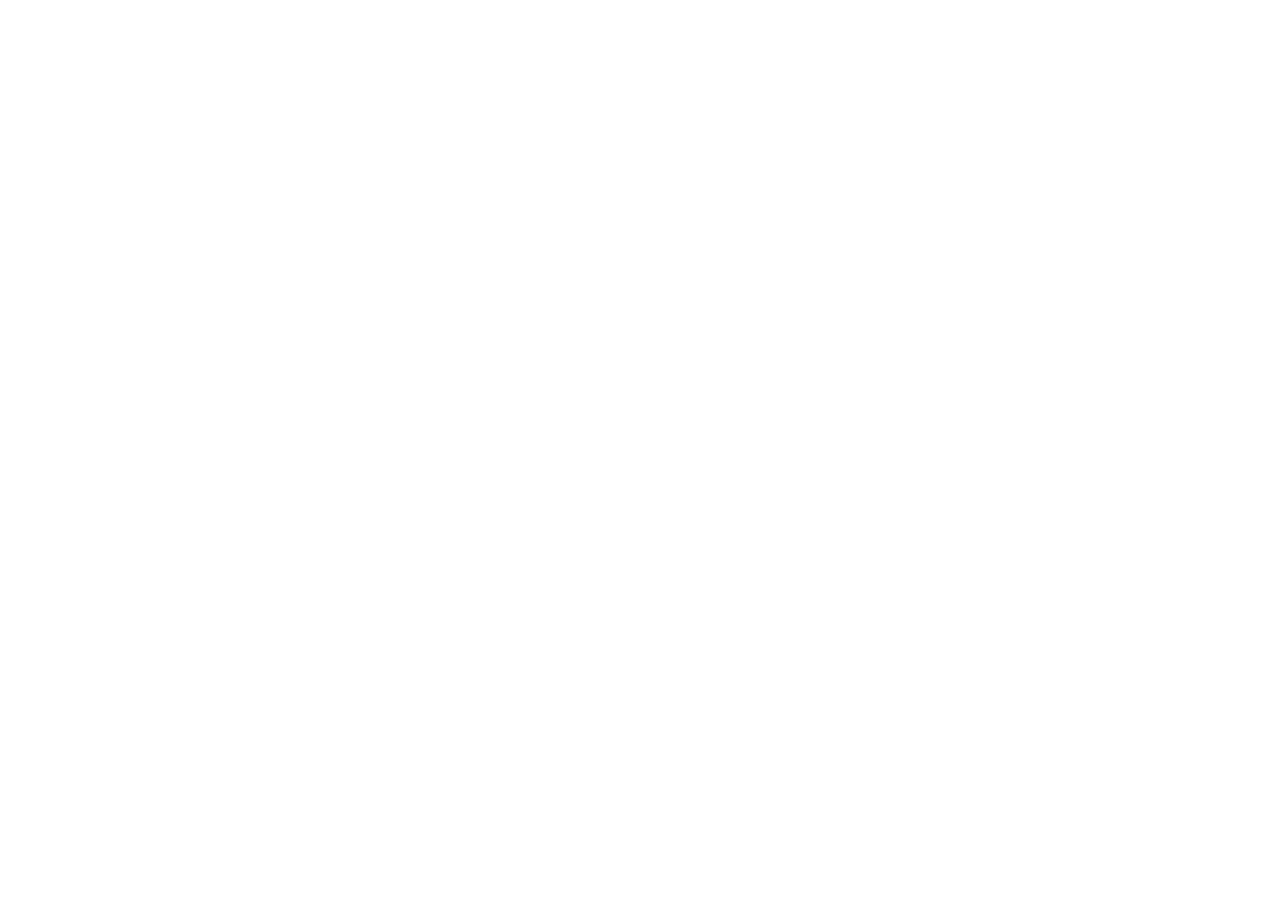
==== contact.html @ d80f9245 "Add files via upload" ====
<!DOCTYPE html>
<html lang="en">
  <head>
    <meta charset="UTF-8" />
    <meta http-equiv="X-UA-Compatible" content="IE=edge" />
    <meta name="viewport" content="width=device-width, initial-scale=1.0" />
    <link
      rel="icon"
      type="image/x-icon"
      href="./assets/images/icons/favicon.png"
    />
    <link href="./assets/css/bootstrap.css" type="text/css" rel="stylesheet" />
    <link href="./assets/css/aos.css" type="text/css" rel="stylesheet" />
    <link href="./assets/css/style.css" type="text/css" rel="stylesheet" />

    <!-- Fork this repository for free:  https://github.com/simamojtahedi -->

    <script src="./assets/scripts/default.js"></script>
    <script>
      $(function () {
        $("#include_navbar").load("./utils/navbar.html");
      });
    </script>

    <title id="page_title"></title>
  </head>
  <body>
    <div id="include_navbar"></div>
    <div class="container pt-4" data-aos="fade-in" id="content_wrapper">
      <h6 id="contact_title" class="title"></h6>
      <ul id="contact_data"></ul>
    </div>
  </body>

  <script src="./assets/scripts/scripts.js"></script>
  <script src="./data/global.js"></script>
  <script src="./lang/fa.js"></script>
  <script src="./lang/en.js"></script>
</html>
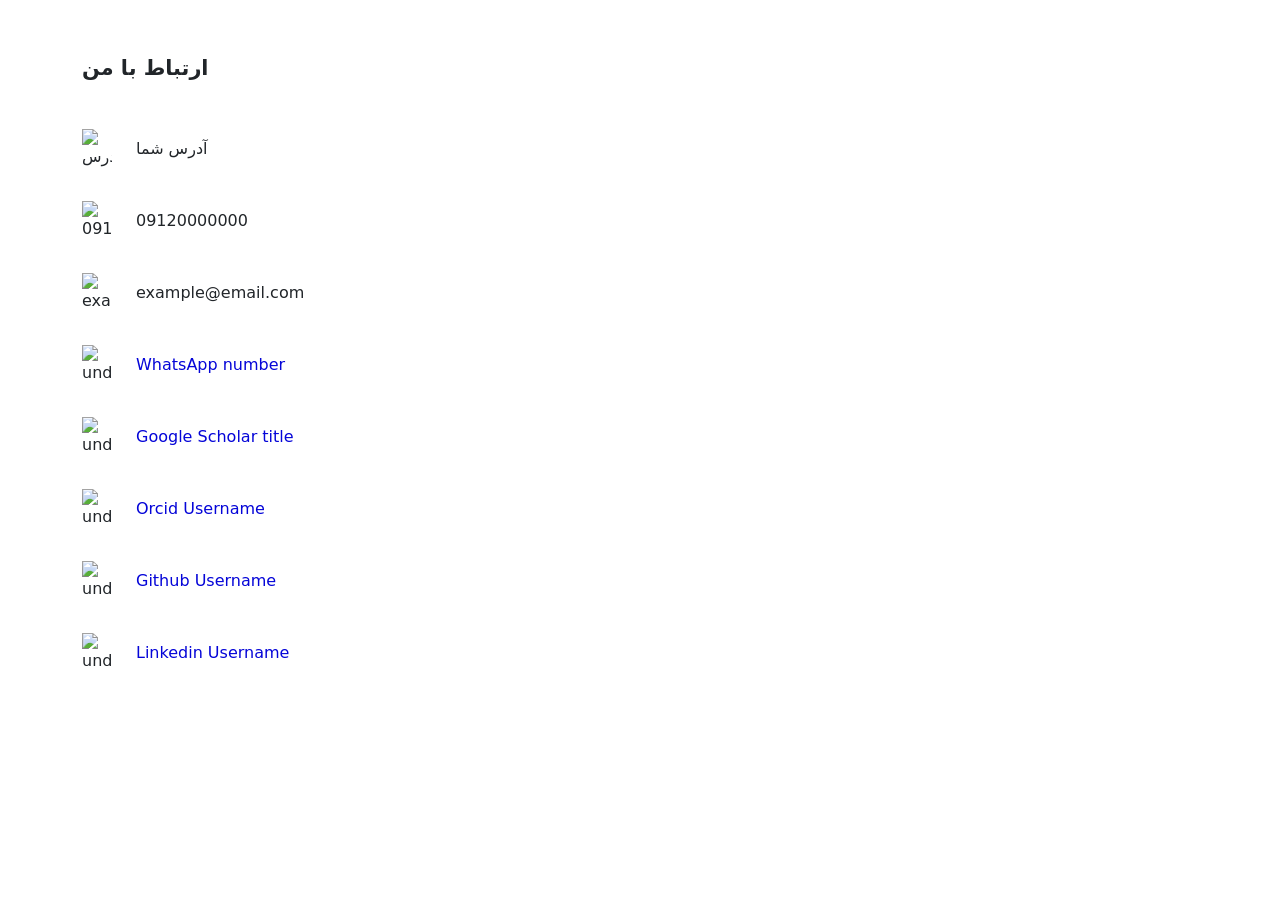
==== commit ce83b1d2: "Update contact.html" ====
--- a/contact.html
+++ b/contact.html
@@ -7,18 +7,18 @@
     <link
       rel="icon"
       type="image/x-icon"
-      href="./assets/images/icons/favicon.png"
+      href="favicon.png"
     />
-    <link href="./assets/css/bootstrap.css" type="text/css" rel="stylesheet" />
-    <link href="./assets/css/aos.css" type="text/css" rel="stylesheet" />
-    <link href="./assets/css/style.css" type="text/css" rel="stylesheet" />
+    <link href="bootstrap.css" type="text/css" rel="stylesheet" />
+    <link href="aos.css" type="text/css" rel="stylesheet" />
+    <link href="style.css" type="text/css" rel="stylesheet" />
 
     <!-- Fork this repository for free:  https://github.com/simamojtahedi -->
 
-    <script src="./assets/scripts/default.js"></script>
+    <script src="default.js"></script>
     <script>
       $(function () {
-        $("#include_navbar").load("./utils/navbar.html");
+        $("#include_navbar").load("navbar.html");
       });
     </script>
 
@@ -32,8 +32,8 @@
     </div>
   </body>
 
-  <script src="./assets/scripts/scripts.js"></script>
-  <script src="./data/global.js"></script>
-  <script src="./lang/fa.js"></script>
-  <script src="./lang/en.js"></script>
-</html>+  <script src="scripts.js"></script>
+  <script src="global.js"></script>
+  <script src="fa.js"></script>
+  <script src="en.js"></script>
+</html>
--- a/style.css
+++ b/style.css
@@ -0,0 +1,630 @@
+@font-face {
+  font-family: "vazir";
+  src: url("../fonts/vazir-400.eot");
+  src: url("../fonts/vazir-400.eot?#iefix") format("embedded-opentype"),
+    url("../fonts/vazir-400.woff2") format("woff2"),
+    url("../fonts/vazir-400.woff") format("woff"),
+    url("../fonts/vazir-400.ttf") format("truetype");
+  font-weight: 400;
+}
+
+@font-face {
+  font-family: "vazir";
+  src: url("../fonts/vazir-700.eot");
+  src: url("../fonts/vazir-700.eot?#iefix") format("embedded-opentype"),
+    url("../fonts/vazir-700.woff2") format("woff2"),
+    url("../fonts/vazir-700.woff") format("woff"),
+    url("../fonts/vazir-700.ttf") format("truetype");
+  font-weight: 700;
+}
+
+/* Navbar styles */
+#language {
+  cursor: pointer;
+  display: flex;
+  flex-direction: row-reverse;
+  align-items: center;
+  justify-content: center;
+  font-family: "vazir";
+  font-size: 13px;
+}
+
+#languageIcon {
+  width: 15px;
+  margin: 0 5px;
+}
+
+.rtl_wrapper #language {
+  cursor: pointer;
+  display: flex;
+  flex-direction: row-reverse;
+  align-items: center;
+  justify-content: center;
+  font-family: "vazir";
+  font-size: 13px;
+}
+
+.bg-light {
+  background-color: #fff !important;
+  box-shadow: 0 3px 5px rgba(0, 0, 0, 0.05);
+}
+
+.collapse {
+  display: flex;
+  align-items: center;
+  justify-content: space-between;
+}
+
+.title {
+  font-size: 1.3rem !important;
+  font-weight: bold;
+  position: relative;
+  margin-bottom: 1rem !important;
+  margin-top: 2rem;
+}
+
+/* --------- LTR styles --------- */
+
+/* Home page styles */
+.main_header {
+  display: flex;
+  align-items: center;
+  min-height: 90vh;
+}
+
+.main_header_info {
+  display: flex;
+  flex-direction: column;
+  align-items: center;
+}
+
+.main_header_info img {
+  width: 280px;
+  height: 280px;
+  object-fit: cover;
+  border-radius: 100%;
+  /* box-shadow: 3px 3px 5px rgba(0, 0, 0, 0.2); */
+  border: 5px solid #fff;
+}
+
+.main_header_info img[src=""] {
+  display: none;
+}
+
+.main_header_info h1 {
+  font-size: 1.8rem;
+  margin-top: 1rem;
+}
+
+.main_header_info h2 {
+  color: #888;
+  font-size: 1.2rem;
+  font-weight: 400;
+  margin-bottom: 1.5rem;
+}
+
+.main_header_content h6:last-of-type {
+  margin-top: 4rem;
+}
+
+.main_header_content p {
+  text-align: justify;
+  margin: 0 !important;
+}
+
+#home_list {
+  padding: 0;
+  padding-left: 1rem;
+}
+
+.main_header ul {
+  padding: 0;
+  padding-left: 1rem;
+  margin-top: 1rem;
+}
+
+#home_list li {
+  margin-bottom: 0.4rem;
+}
+
+#home_links {
+  display: flex;
+  align-items: center;
+  list-style: none;
+  margin-top: 0.5rem;
+}
+
+#home_links a {
+  margin: 0 0.5rem;
+  width: 33px;
+  display: block;
+  display: flex;
+  align-items: center;
+  justify-content: center;
+  padding-bottom: 0.4rem;
+  transform: scale(1);
+  transition: all 0.3s;
+}
+
+#home_links a:hover {
+  transform: scale(1.1);
+}
+
+#home_links img {
+  width: auto;
+  height: 33px;
+  box-shadow: none;
+  object-fit: contain;
+  border-radius: 0;
+  border: none;
+}
+
+/* Publications page styles */
+#publications_content {
+  margin-top: 1rem;
+}
+
+.publication_container {
+  margin-top: 3rem;
+}
+
+.publication_container .publications_header {
+  margin-bottom: 1rem;
+}
+
+.publication_container .publications_header span {
+  font-style: italic;
+  font-size: 1rem;
+}
+
+.publication_container .publications_header h2 {
+  display: inline;
+  font-size: 1.15rem;
+  text-align: justify;
+}
+
+.publication_container .publications_item {
+  margin-bottom: 3rem;
+  margin-left: 2rem;
+  position: relative;
+}
+
+.publication_container .publications_item::before {
+  content: "";
+  position: absolute;
+  top: 9px;
+  left: -2rem;
+  width: 8px;
+  height: 8px;
+  border-radius: 50%;
+  background-color: #000;
+}
+
+.publication_container p {
+  text-align: justify;
+}
+
+.publication_container .publications_footer {
+  margin-bottom: 0.5rem;
+  list-style: none;
+  display: flex;
+  align-items: center;
+  justify-content: flex-start;
+  margin: 0;
+  padding: 0;
+  padding-top: 0.5rem;
+  border-top: 1px solid #e6e6e6;
+}
+
+.publication_container .publications_footer span {
+  margin: 0;
+  margin-right: 1rem;
+}
+
+.publication_container .publications_footer li {
+  margin-right: 2rem;
+  position: relative;
+}
+
+.publication_container .publications_footer li::before {
+  content: "";
+  position: absolute;
+  right: -1rem;
+  top: 12%;
+  height: 76%;
+  width: 1px;
+  background-color: #e6e6e6;
+}
+
+.publication_container .publications_footer li:last-of-type:before {
+  display: none;
+}
+
+.publication_container .publications_footer a {
+  color: blue;
+  text-decoration: none;
+}
+
+.publication_container .publications_footer span:last-of-type {
+  margin-left: 0.5rem;
+  font-weight: 500;
+}
+
+.publication_container .publications_span {
+  min-width: 60px;
+}
+
+/* Research page styles */
+#research_data p {
+  margin: 1rem 0;
+  text-align: justify;
+}
+
+#research_data h2 {
+  margin-top: 2rem;
+  font-size: 1.2rem;
+  font-weight: bold;
+}
+
+#research_data img {
+  max-width: 90%;
+  display: flex;
+  align-items: center;
+  justify-content: center;
+  margin: 2rem auto;
+}
+
+/* Jobs page styles */
+#jobs_data {
+  display: flex;
+  flex-direction: column;
+  align-items: flex-start;
+  justify-content: flex-start;
+  margin-top: 3rem;
+}
+
+#jobs_data .job_item {
+  margin: 0;
+  position: relative;
+  padding-left: 2rem;
+  margin-bottom: 2rem;
+}
+
+#jobs_data .job_item::after {
+  content: "";
+  position: absolute;
+  left: 0px;
+  top: 10px;
+  width: 8px;
+  height: 8px;
+  background-color: #000;
+  border-radius: 50%;
+}
+
+#jobs_data .job_item::before {
+  content: "";
+  position: absolute;
+  left: 3px;
+  top: 15px;
+  width: 2px;
+  height: calc(100% + 2rem);
+  background-color: #e6e6e6;
+}
+
+#jobs_data .job_item:last-of-type:before {
+  display: none;
+}
+
+#jobs_data .job_header {
+  display: flex;
+  align-items: center;
+  justify-content: space-between;
+}
+
+#jobs_data .job_header div {
+  display: flex;
+  align-items: flex-end;
+}
+
+#jobs_data .job_header h1 {
+  font-size: 1.2rem;
+  font-weight: bold;
+  margin: 0;
+}
+
+#jobs_data .job_header h2 {
+  font-size: 1.2rem;
+  font-style: italic;
+  margin: 0;
+  margin-left: 0.4rem;
+}
+
+#jobs_data .job_header .job_location {
+  margin-left: 1rem;
+  position: relative;
+}
+
+#jobs_data .job_header .job_location::before {
+  content: "";
+  position: absolute;
+  left: -0.5rem;
+  top: 15%;
+  height: 70%;
+  width: 1px;
+  background-color: #e6e6e6;
+}
+
+#jobs_data p {
+  margin-top: 0.5rem;
+  text-align: justify;
+}
+
+#jobs_data ul {
+  padding: 0;
+  padding-left: 1rem;
+}
+
+/* Contact page styles */
+#contact_data {
+  list-style: none;
+  margin-top: 3rem;
+  padding: 0;
+}
+
+#contact_data li {
+  display: flex;
+  justify-content: flex-start;
+  align-items: center;
+  margin-bottom: 2rem;
+}
+
+#contact_data img {
+  width: 30px;
+  margin-right: 1.5rem;
+}
+
+#contact_data p,
+#contact_data a {
+  margin: 0;
+  font-weight: 500;
+  font-size: 1rem;
+}
+
+#contact_data a {
+  text-decoration: none;
+  color: rgb(5, 5, 216);
+}
+
+@media (max-width: 980px) {
+  .collapse {
+    flex-direction: column;
+    align-items: flex-start;
+    justify-content: flex-start;
+  }
+
+  #language {
+    margin: 0.5rem 0;
+    margin-right: 1.1rem;
+    flex-direction: row !important;
+    width: 90px;
+    justify-content: flex-start !important;
+  }
+
+  .rtl_wrapper #language {
+    margin: 0.5rem 0;
+    margin-right: 0.8rem;
+  }
+
+  .navbar-toggler {
+    border: none;
+  }
+
+  /* Home page styles */
+  .main_header_info img {
+    width: 200px;
+    height: 200px;
+    margin-top: 1rem;
+  }
+
+  .main_header_info h1 {
+    margin-top: 1rem;
+    font-weight: bold;
+    font-size: 1.5rem;
+  }
+
+  .main_header_info h2 {
+    margin-bottom: 0.8rem;
+  }
+
+  .main_header_content h6:last-of-type {
+    margin-top: 3rem;
+  }
+
+  #home_links {
+    margin-top: 0;
+    margin-bottom: 3rem;
+  }
+
+  #home_links a {
+    width: 32px;
+    margin: 0 0.4rem;
+  }
+
+  #home_links img {
+    width: 32px;
+    height: 32px;
+  }
+
+  /* Publications page styles */
+  .publication_container .publications_item {
+    margin-left: 1rem;
+  }
+
+  .publication_container .publications_item::before {
+    left: -1rem;
+  }
+
+  /* Jobs page styles */
+  #jobs_data .job_item {
+    padding-left: 2rem;
+    margin-bottom: 2rem;
+  }
+
+  #jobs_data .job_item::before {
+    height: calc(100% + 2rem);
+  }
+
+  #jobs_data .job_header {
+    flex-direction: column;
+    align-items: flex-start;
+  }
+
+  #jobs_data .job_header div {
+    display: flex;
+    align-items: flex-end;
+  }
+
+  #jobs_data .job_header h1 {
+    font-size: 1.1rem;
+  }
+
+  #jobs_data .job_header h2 {
+    font-size: 1.1rem;
+    margin-left: 0.4rem;
+  }
+
+  /* Contact page styles */
+  #contact_data img {
+    width: 30px;
+  }
+}
+
+/* --------- Rtl styles --------- */
+
+/* Home page styles */
+.rtl_wrapper > * {
+  direction: rtl;
+  font-family: "vazir";
+  font-size: 0.9rem;
+  line-height: 1.8;
+}
+
+.rtl_wrapper .main_header {
+  display: flex;
+  align-items: center;
+  min-height: 90vh;
+}
+
+.rtl_wrapper h1 {
+  font-size: 1.4rem;
+}
+
+.rtl_wrapper h2 {
+  font-size: 1.1rem;
+}
+
+.rtl_wrapper h6 {
+  padding-bottom: 3px;
+}
+
+.main_header_content p {
+  margin-top: 0.7rem !important;
+  text-align: justify;
+}
+
+.rtl_wrapper ul {
+  padding: 0;
+  padding-right: 1rem;
+}
+
+/* Publications page styles */
+.rtl_wrapper .publication_container .publications_header h2 {
+  display: inline;
+  font-size: 1rem;
+  font-weight: 600;
+  text-align: justify;
+  direction: rtl;
+}
+
+.rtl_wrapper .publication_container .publications_header span {
+  font-size: 0.89rem;
+}
+
+.rtl_wrapper .publication_container .publications_item {
+  margin-bottom: 3rem;
+  margin-right: 2rem;
+  position: relative;
+}
+
+.rtl_wrapper .publication_container .publications_item::before {
+  right: -2rem;
+}
+
+.rtl_wrapper .publication_container .publications_footer span {
+  margin-left: 1rem;
+}
+
+.rtl_wrapper .publication_container .publications_footer li {
+  margin-right: 0;
+  margin-left: 2rem;
+  direction: rtl;
+  text-align: right;
+}
+
+.rtl_wrapper .publication_container .publications_footer li::before {
+  left: -1rem;
+  right: auto;
+}
+
+.rtl_wrapper .publication_container .publications_footer span:last-of-type {
+  margin-right: 0.5rem;
+}
+
+/* Jobs page styles */
+
+.rtl_wrapper #jobs_data .job_item {
+  padding-right: 2rem;
+}
+
+.rtl_wrapper #jobs_data .job_item::after {
+  right: 0px;
+}
+
+.rtl_wrapper #jobs_data .job_item::before {
+  right: 3px;
+}
+
+.rtl_wrapper #jobs_data h1 {
+  font-size: 1.1rem;
+}
+
+.rtl_wrapper #jobs_data h2 {
+  font-size: 0.95rem;
+  margin-right: 0.4rem;
+}
+
+.rtl_wrapper #jobs_data .job_header .job_location {
+  margin-right: 1rem;
+  margin-left: 0;
+  position: relative;
+}
+
+.rtl_wrapper #jobs_data .job_header .job_location::before {
+  right: -0.5rem;
+}
+
+.rtl_wrapper #jobs_data ul {
+  padding: 0;
+  padding-right: 1rem;
+}
+
+/* Contact page styles */
+.rtl_wrapper #contact_data img {
+  width: 30px;
+  margin-left: 1.5rem;
+  margin-right: 0;
+}
+
+.rtl_wrapper #contact_data a {
+  direction: ltr;
+}
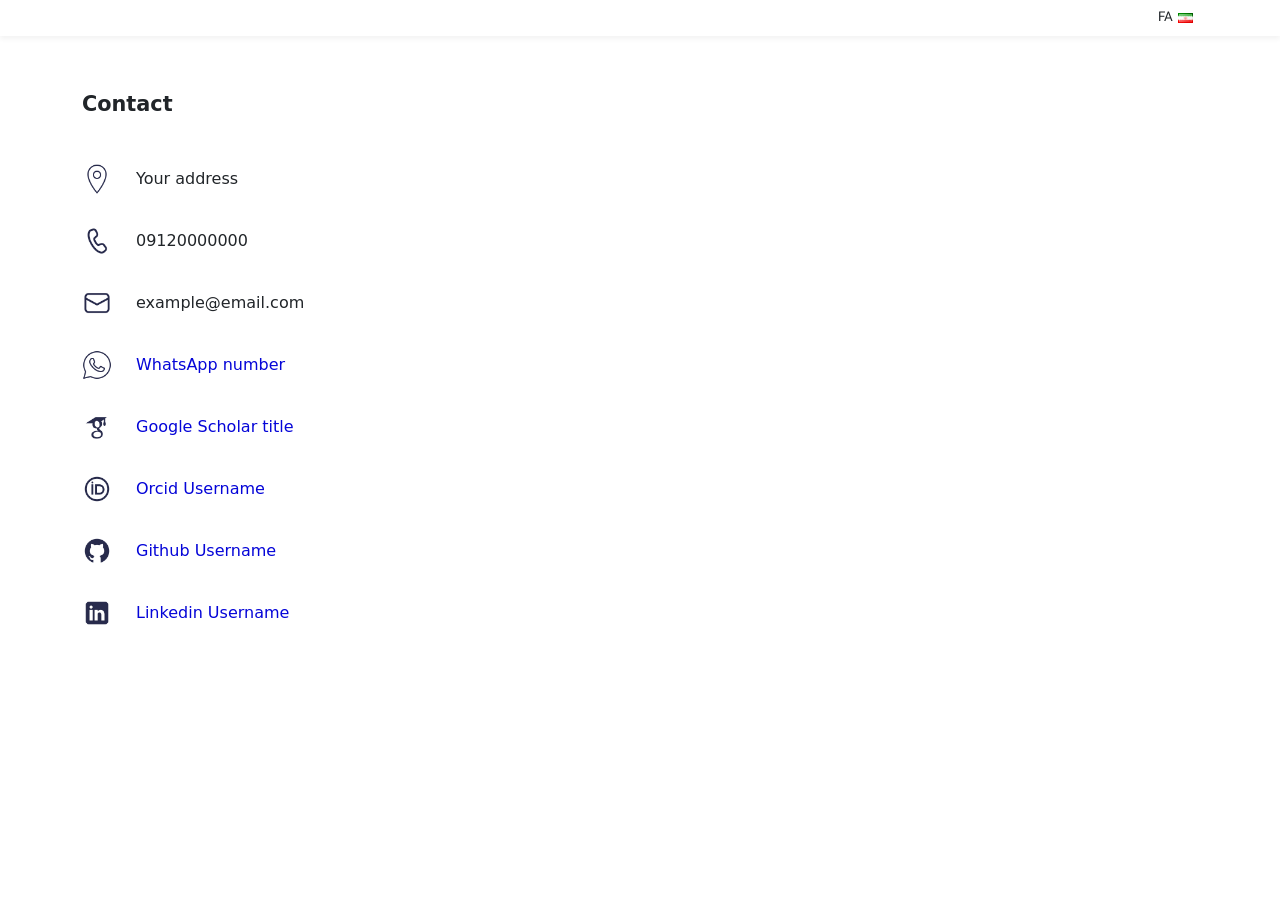
==== commit d16d3276: "Add files via upload" ====
--- a/contact.html
+++ b/contact.html
@@ -7,18 +7,18 @@
     <link
       rel="icon"
       type="image/x-icon"
-      href="favicon.png"
+      href="./assets/images/icons/favicon.png"
     />
-    <link href="bootstrap.css" type="text/css" rel="stylesheet" />
-    <link href="aos.css" type="text/css" rel="stylesheet" />
-    <link href="style.css" type="text/css" rel="stylesheet" />
+    <link href="./assets/css/bootstrap.css" type="text/css" rel="stylesheet" />
+    <link href="./assets/css/aos.css" type="text/css" rel="stylesheet" />
+    <link href="./assets/css/style.css" type="text/css" rel="stylesheet" />
 
     <!-- Fork this repository for free:  https://github.com/simamojtahedi -->
 
-    <script src="default.js"></script>
+    <script src="./assets/scripts/default.js"></script>
     <script>
       $(function () {
-        $("#include_navbar").load("navbar.html");
+        $("#include_navbar").load("./utils/navbar.html");
       });
     </script>
 
@@ -32,8 +32,8 @@
     </div>
   </body>
 
-  <script src="scripts.js"></script>
-  <script src="global.js"></script>
-  <script src="fa.js"></script>
-  <script src="en.js"></script>
-</html>
+  <script src="./assets/scripts/scripts.js"></script>
+  <script src="./data/global.js"></script>
+  <script src="./lang/fa.js"></script>
+  <script src="./lang/en.js"></script>
+</html>
--- a/assets/css/style.css
+++ b/assets/css/style.css
@@ -0,0 +1,630 @@
+@font-face {
+  font-family: "vazir";
+  src: url("../fonts/vazir-400.eot");
+  src: url("../fonts/vazir-400.eot?#iefix") format("embedded-opentype"),
+    url("../fonts/vazir-400.woff2") format("woff2"),
+    url("../fonts/vazir-400.woff") format("woff"),
+    url("../fonts/vazir-400.ttf") format("truetype");
+  font-weight: 400;
+}
+
+@font-face {
+  font-family: "vazir";
+  src: url("../fonts/vazir-700.eot");
+  src: url("../fonts/vazir-700.eot?#iefix") format("embedded-opentype"),
+    url("../fonts/vazir-700.woff2") format("woff2"),
+    url("../fonts/vazir-700.woff") format("woff"),
+    url("../fonts/vazir-700.ttf") format("truetype");
+  font-weight: 700;
+}
+
+/* Navbar styles */
+#language {
+  cursor: pointer;
+  display: flex;
+  flex-direction: row-reverse;
+  align-items: center;
+  justify-content: center;
+  font-family: "vazir";
+  font-size: 13px;
+}
+
+#languageIcon {
+  width: 15px;
+  margin: 0 5px;
+}
+
+.rtl_wrapper #language {
+  cursor: pointer;
+  display: flex;
+  flex-direction: row-reverse;
+  align-items: center;
+  justify-content: center;
+  font-family: "vazir";
+  font-size: 13px;
+}
+
+.bg-light {
+  background-color: #fff !important;
+  box-shadow: 0 3px 5px rgba(0, 0, 0, 0.05);
+}
+
+.collapse {
+  display: flex;
+  align-items: center;
+  justify-content: space-between;
+}
+
+.title {
+  font-size: 1.3rem !important;
+  font-weight: bold;
+  position: relative;
+  margin-bottom: 1rem !important;
+  margin-top: 2rem;
+}
+
+/* --------- LTR styles --------- */
+
+/* Home page styles */
+.main_header {
+  display: flex;
+  align-items: center;
+  min-height: 90vh;
+}
+
+.main_header_info {
+  display: flex;
+  flex-direction: column;
+  align-items: center;
+}
+
+.main_header_info img {
+  width: 280px;
+  height: 280px;
+  object-fit: cover;
+  border-radius: 100%;
+  /* box-shadow: 3px 3px 5px rgba(0, 0, 0, 0.2); */
+  border: 5px solid #fff;
+}
+
+.main_header_info img[src=""] {
+  display: none;
+}
+
+.main_header_info h1 {
+  font-size: 1.8rem;
+  margin-top: 1rem;
+}
+
+.main_header_info h2 {
+  color: #888;
+  font-size: 1.2rem;
+  font-weight: 400;
+  margin-bottom: 1.5rem;
+}
+
+.main_header_content h6:last-of-type {
+  margin-top: 4rem;
+}
+
+.main_header_content p {
+  text-align: justify;
+  margin: 0 !important;
+}
+
+#home_list {
+  padding: 0;
+  padding-left: 1rem;
+}
+
+.main_header ul {
+  padding: 0;
+  padding-left: 1rem;
+  margin-top: 1rem;
+}
+
+#home_list li {
+  margin-bottom: 0.4rem;
+}
+
+#home_links {
+  display: flex;
+  align-items: center;
+  list-style: none;
+  margin-top: 0.5rem;
+}
+
+#home_links a {
+  margin: 0 0.5rem;
+  width: 33px;
+  display: block;
+  display: flex;
+  align-items: center;
+  justify-content: center;
+  padding-bottom: 0.4rem;
+  transform: scale(1);
+  transition: all 0.3s;
+}
+
+#home_links a:hover {
+  transform: scale(1.1);
+}
+
+#home_links img {
+  width: auto;
+  height: 33px;
+  box-shadow: none;
+  object-fit: contain;
+  border-radius: 0;
+  border: none;
+}
+
+/* Publications page styles */
+#publications_content {
+  margin-top: 1rem;
+}
+
+.publication_container {
+  margin-top: 3rem;
+}
+
+.publication_container .publications_header {
+  margin-bottom: 1rem;
+}
+
+.publication_container .publications_header span {
+  font-style: italic;
+  font-size: 1rem;
+}
+
+.publication_container .publications_header h2 {
+  display: inline;
+  font-size: 1.15rem;
+  text-align: justify;
+}
+
+.publication_container .publications_item {
+  margin-bottom: 3rem;
+  margin-left: 2rem;
+  position: relative;
+}
+
+.publication_container .publications_item::before {
+  content: "";
+  position: absolute;
+  top: 9px;
+  left: -2rem;
+  width: 8px;
+  height: 8px;
+  border-radius: 50%;
+  background-color: #000;
+}
+
+.publication_container p {
+  text-align: justify;
+}
+
+.publication_container .publications_footer {
+  margin-bottom: 0.5rem;
+  list-style: none;
+  display: flex;
+  align-items: center;
+  justify-content: flex-start;
+  margin: 0;
+  padding: 0;
+  padding-top: 0.5rem;
+  border-top: 1px solid #e6e6e6;
+}
+
+.publication_container .publications_footer span {
+  margin: 0;
+  margin-right: 1rem;
+}
+
+.publication_container .publications_footer li {
+  margin-right: 2rem;
+  position: relative;
+}
+
+.publication_container .publications_footer li::before {
+  content: "";
+  position: absolute;
+  right: -1rem;
+  top: 12%;
+  height: 76%;
+  width: 1px;
+  background-color: #e6e6e6;
+}
+
+.publication_container .publications_footer li:last-of-type:before {
+  display: none;
+}
+
+.publication_container .publications_footer a {
+  color: blue;
+  text-decoration: none;
+}
+
+.publication_container .publications_footer span:last-of-type {
+  margin-left: 0.5rem;
+  font-weight: 500;
+}
+
+.publication_container .publications_span {
+  min-width: 60px;
+}
+
+/* Research page styles */
+#research_data p {
+  margin: 1rem 0;
+  text-align: justify;
+}
+
+#research_data h2 {
+  margin-top: 2rem;
+  font-size: 1.2rem;
+  font-weight: bold;
+}
+
+#research_data img {
+  max-width: 90%;
+  display: flex;
+  align-items: center;
+  justify-content: center;
+  margin: 2rem auto;
+}
+
+/* Jobs page styles */
+#jobs_data {
+  display: flex;
+  flex-direction: column;
+  align-items: flex-start;
+  justify-content: flex-start;
+  margin-top: 3rem;
+}
+
+#jobs_data .job_item {
+  margin: 0;
+  position: relative;
+  padding-left: 2rem;
+  margin-bottom: 2rem;
+}
+
+#jobs_data .job_item::after {
+  content: "";
+  position: absolute;
+  left: 0px;
+  top: 10px;
+  width: 8px;
+  height: 8px;
+  background-color: #000;
+  border-radius: 50%;
+}
+
+#jobs_data .job_item::before {
+  content: "";
+  position: absolute;
+  left: 3px;
+  top: 15px;
+  width: 2px;
+  height: calc(100% + 2rem);
+  background-color: #e6e6e6;
+}
+
+#jobs_data .job_item:last-of-type:before {
+  display: none;
+}
+
+#jobs_data .job_header {
+  display: flex;
+  align-items: center;
+  justify-content: space-between;
+}
+
+#jobs_data .job_header div {
+  display: flex;
+  align-items: flex-end;
+}
+
+#jobs_data .job_header h1 {
+  font-size: 1.2rem;
+  font-weight: bold;
+  margin: 0;
+}
+
+#jobs_data .job_header h2 {
+  font-size: 1.2rem;
+  font-style: italic;
+  margin: 0;
+  margin-left: 0.4rem;
+}
+
+#jobs_data .job_header .job_location {
+  margin-left: 1rem;
+  position: relative;
+}
+
+#jobs_data .job_header .job_location::before {
+  content: "";
+  position: absolute;
+  left: -0.5rem;
+  top: 15%;
+  height: 70%;
+  width: 1px;
+  background-color: #e6e6e6;
+}
+
+#jobs_data p {
+  margin-top: 0.5rem;
+  text-align: justify;
+}
+
+#jobs_data ul {
+  padding: 0;
+  padding-left: 1rem;
+}
+
+/* Contact page styles */
+#contact_data {
+  list-style: none;
+  margin-top: 3rem;
+  padding: 0;
+}
+
+#contact_data li {
+  display: flex;
+  justify-content: flex-start;
+  align-items: center;
+  margin-bottom: 2rem;
+}
+
+#contact_data img {
+  width: 30px;
+  margin-right: 1.5rem;
+}
+
+#contact_data p,
+#contact_data a {
+  margin: 0;
+  font-weight: 500;
+  font-size: 1rem;
+}
+
+#contact_data a {
+  text-decoration: none;
+  color: rgb(5, 5, 216);
+}
+
+@media (max-width: 980px) {
+  .collapse {
+    flex-direction: column;
+    align-items: flex-start;
+    justify-content: flex-start;
+  }
+
+  #language {
+    margin: 0.5rem 0;
+    margin-right: 1.1rem;
+    flex-direction: row !important;
+    width: 90px;
+    justify-content: flex-start !important;
+  }
+
+  .rtl_wrapper #language {
+    margin: 0.5rem 0;
+    margin-right: 0.8rem;
+  }
+
+  .navbar-toggler {
+    border: none;
+  }
+
+  /* Home page styles */
+  .main_header_info img {
+    width: 200px;
+    height: 200px;
+    margin-top: 1rem;
+  }
+
+  .main_header_info h1 {
+    margin-top: 1rem;
+    font-weight: bold;
+    font-size: 1.5rem;
+  }
+
+  .main_header_info h2 {
+    margin-bottom: 0.8rem;
+  }
+
+  .main_header_content h6:last-of-type {
+    margin-top: 3rem;
+  }
+
+  #home_links {
+    margin-top: 0;
+    margin-bottom: 3rem;
+  }
+
+  #home_links a {
+    width: 32px;
+    margin: 0 0.4rem;
+  }
+
+  #home_links img {
+    width: 32px;
+    height: 32px;
+  }
+
+  /* Publications page styles */
+  .publication_container .publications_item {
+    margin-left: 1rem;
+  }
+
+  .publication_container .publications_item::before {
+    left: -1rem;
+  }
+
+  /* Jobs page styles */
+  #jobs_data .job_item {
+    padding-left: 2rem;
+    margin-bottom: 2rem;
+  }
+
+  #jobs_data .job_item::before {
+    height: calc(100% + 2rem);
+  }
+
+  #jobs_data .job_header {
+    flex-direction: column;
+    align-items: flex-start;
+  }
+
+  #jobs_data .job_header div {
+    display: flex;
+    align-items: flex-end;
+  }
+
+  #jobs_data .job_header h1 {
+    font-size: 1.1rem;
+  }
+
+  #jobs_data .job_header h2 {
+    font-size: 1.1rem;
+    margin-left: 0.4rem;
+  }
+
+  /* Contact page styles */
+  #contact_data img {
+    width: 30px;
+  }
+}
+
+/* --------- Rtl styles --------- */
+
+/* Home page styles */
+.rtl_wrapper > * {
+  direction: rtl;
+  font-family: "vazir";
+  font-size: 0.9rem;
+  line-height: 1.8;
+}
+
+.rtl_wrapper .main_header {
+  display: flex;
+  align-items: center;
+  min-height: 90vh;
+}
+
+.rtl_wrapper h1 {
+  font-size: 1.4rem;
+}
+
+.rtl_wrapper h2 {
+  font-size: 1.1rem;
+}
+
+.rtl_wrapper h6 {
+  padding-bottom: 3px;
+}
+
+.main_header_content p {
+  margin-top: 0.7rem !important;
+  text-align: justify;
+}
+
+.rtl_wrapper ul {
+  padding: 0;
+  padding-right: 1rem;
+}
+
+/* Publications page styles */
+.rtl_wrapper .publication_container .publications_header h2 {
+  display: inline;
+  font-size: 1rem;
+  font-weight: 600;
+  text-align: justify;
+  direction: rtl;
+}
+
+.rtl_wrapper .publication_container .publications_header span {
+  font-size: 0.89rem;
+}
+
+.rtl_wrapper .publication_container .publications_item {
+  margin-bottom: 3rem;
+  margin-right: 2rem;
+  position: relative;
+}
+
+.rtl_wrapper .publication_container .publications_item::before {
+  right: -2rem;
+}
+
+.rtl_wrapper .publication_container .publications_footer span {
+  margin-left: 1rem;
+}
+
+.rtl_wrapper .publication_container .publications_footer li {
+  margin-right: 0;
+  margin-left: 2rem;
+  direction: rtl;
+  text-align: right;
+}
+
+.rtl_wrapper .publication_container .publications_footer li::before {
+  left: -1rem;
+  right: auto;
+}
+
+.rtl_wrapper .publication_container .publications_footer span:last-of-type {
+  margin-right: 0.5rem;
+}
+
+/* Jobs page styles */
+
+.rtl_wrapper #jobs_data .job_item {
+  padding-right: 2rem;
+}
+
+.rtl_wrapper #jobs_data .job_item::after {
+  right: 0px;
+}
+
+.rtl_wrapper #jobs_data .job_item::before {
+  right: 3px;
+}
+
+.rtl_wrapper #jobs_data h1 {
+  font-size: 1.1rem;
+}
+
+.rtl_wrapper #jobs_data h2 {
+  font-size: 0.95rem;
+  margin-right: 0.4rem;
+}
+
+.rtl_wrapper #jobs_data .job_header .job_location {
+  margin-right: 1rem;
+  margin-left: 0;
+  position: relative;
+}
+
+.rtl_wrapper #jobs_data .job_header .job_location::before {
+  right: -0.5rem;
+}
+
+.rtl_wrapper #jobs_data ul {
+  padding: 0;
+  padding-right: 1rem;
+}
+
+/* Contact page styles */
+.rtl_wrapper #contact_data img {
+  width: 30px;
+  margin-left: 1.5rem;
+  margin-right: 0;
+}
+
+.rtl_wrapper #contact_data a {
+  direction: ltr;
+}
